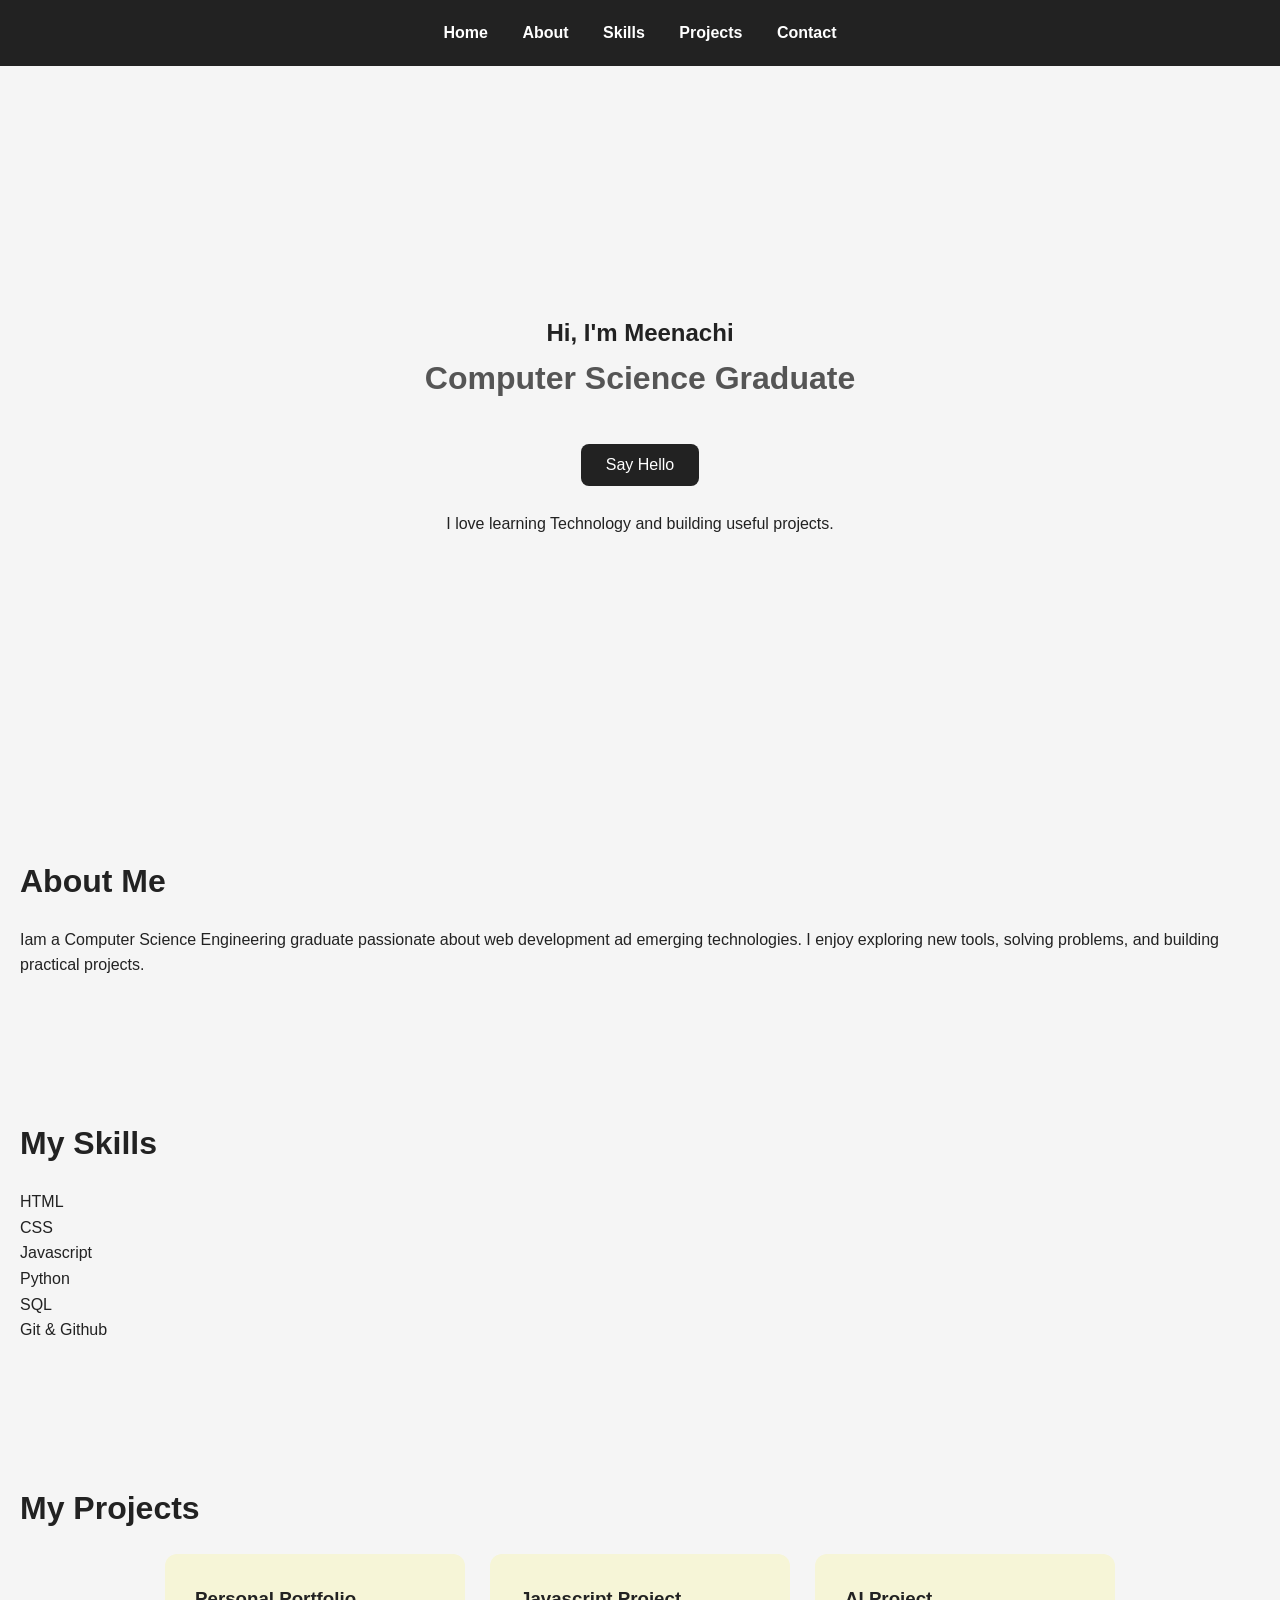
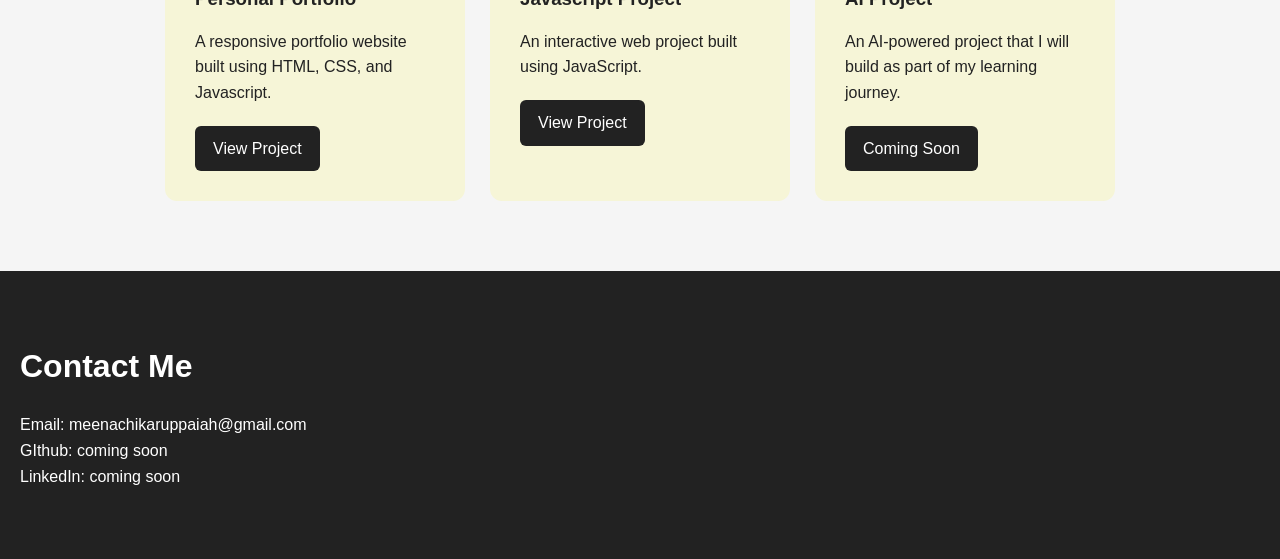
==== index.html @ 2efc7dc8 "My first portfolio project" ====
<!DOCTYPE html>
<html>
<head>
<title>My Portfolio</title>
<link rel="stylesheet" href="style.css">
</head>
<body>
<nav>
<a href="#home">Home</a>
<a href="#about">About</a>
<a href="#skills">Skills</a>
<a href="#projects">Projects</a>
<a href="#contact">Contact</a>
</nav>
<section id="home">
<h1>Hi, I'm Meenachi</h1>
<h2>Computer Science Graduate</h2>
<button onclick="sayHello()">Say Hello</button>
<br>
<p>
I love learning Technology and building useful projects.</p>
</section>
<section id="about">
<h2>About Me</h2>
<p>Iam a Computer Science Engineering graduate 
passionate about web development ad emerging technologies.

I enjoy exploring new tools, solving problems, 
and building practical projects.
</p>
</section>

<section id="skills">
<h2>My Skills</h2>
<p>HTML</p>
<p>CSS</p>
<p>Javascript</p>
<p>Python</p>
<p>SQL</p>
<p>Git & Github</p>
</section>

<section id="projects">
<h2>My Projects</h2>
<div class="projects-container">

<div class="project">
<h3>Personal Portfolio</h3>
<p>
A responsive portfolio website built using 
HTML, CSS, and Javascript.
</p>
<a href="#" class="project-btn">View Project</a>
</div>

<div class="project">
<h3>Javascript Project</h3>
<p>An interactive web project built using JavaScript.</p>
<a target="_blank" href="NumberGuessingGame/index.html" class="project-btn">View Project</a>
</div>

<div class="project">
<h3>AI Project</h3>
<p>An AI-powered project that I will build as part of my learning journey.</p>
<a href="#" class="project-btn">Coming Soon</a>
</div>
<!--
<div class="project">
<h3>Project 2</h3>
<p>Coming Soon.....</p>
</div>

<div class="project">
<h3>Project 3</h3>
<p>Coming Soon.....</p>
</div> -->

</div>
</section>

<section id="contact">
<h2>Contact Me</h2>
<p>Email: meenachikaruppaiah@gmail.com</p>
<p>GIthub: coming soon</p>
<p>LinkedIn: coming soon</p>

</section>









<script src="script.js"></script>
</body>
</html>
---- style.css ----
*{
	margin:0;
	padding:0;
	box-sizing: border-box;
}

html{
scroll-behavior: smooth;
}

body{
	font-family: Arial, sans-serif;
	background: #f5f5f5;
	color:#222;
	line-height: 1.6;
}

/*navigation*/

nav{
	background: #222;
	padding:20px;
	text-align: center;
	position:sticky;
	top:0;
}
	
nav a{
color:white;
text-decoration: none;
margin: 0 15px;
font-weight: bold;
}

nav a:hover{
text-decoration:underline;
}

/*section*/
section{
padding: 70px 20px;
}
	
section h2{
font-size:32px;
margin-bottom: 20px;
}	
	
/* Home */
#home{
	min-height: 80vh;
	display:flex;
	flex-direction: column;
	justify-content: center;
	align-items: center;
}0ol,/

#home h1{
	font-size: 48px;
	margin-bottom: 10px;
}

#home h2{
	color: #555;
}
	
/* projects */
.projects-container{
	display:flex;
	justify-content:center;
	gap:25px;
	flex-wrap:wrap;
}
.project{
	background: #f6f5d7;
	padding: 30px;
	width: 300px;
	border-radius: 12px;
	transition: transform 0.3s;
}

.project:hover{
	tranform: translate(-10px);
}

.project h3{
	margin-bottom:15px;
}

.project-btn{
	display: inline-block;
	margin-top: 20px;
	padding: 10px 18px;
	background: #222;
	color:white;
	text-decoration: none;
	border-radius: 6px;
}

.project-btn:hover{
	opacity:0.8;
}


/* contact */

#contact{
	background:#222;
	color:white;
}

/*buttom */
button{
	background:#222;
	color:white;
	border: none;
	padding: 12px 25px;
	font-size: 16px;
	border-radius: 8px;
	cursor: pointer;
	margin-top: 20px;
}
button:hover{
	tranform: scale(1.05);
}

/*Mobile Design */
@media (max-width: 600px){
	
	nav a{
		display: inline-border;
		margin: 5px 8px;
		font-size: 14px;
	}
	
	#home h1{
		font-size: 34px;
	}
	
	#home h2{
		font-size: 22px;
	}
	
	section{
		padding: 50px 15px;
	}
	
	.project{
		margin: 15px 0;
		padding: 20px;
	}
	
	
}

















































/*
body{
font-family: Arial, sans-serif;
background: #f5f5f5;
color:#222;
text-align: center;
padding: 50px;
}

h1{font-size: 45px;}
h2{color:#555;}

p{
font-size: 18px;
max-width: 600px;
margin: 20px auto;
line-height: 1.6;
}

nav{margin-bottom: 60px;}

nav a {
	text-decoration: none;
	color:#222;
	margin: 0 15px;
	font-weight: bold;
}

nav a:hover{text-decoration: underline;}

section{	padding: 40px 0;}

section h2{
	font-size: 30px;
	margin-bottom: 20px;
}

.project{
	background: white;
	padding: 25px;
	margin: 20px auto;
	max-width:600px;
	border-radius: 10px;
}

.project h3{margin-bottom: 10px;}

*/
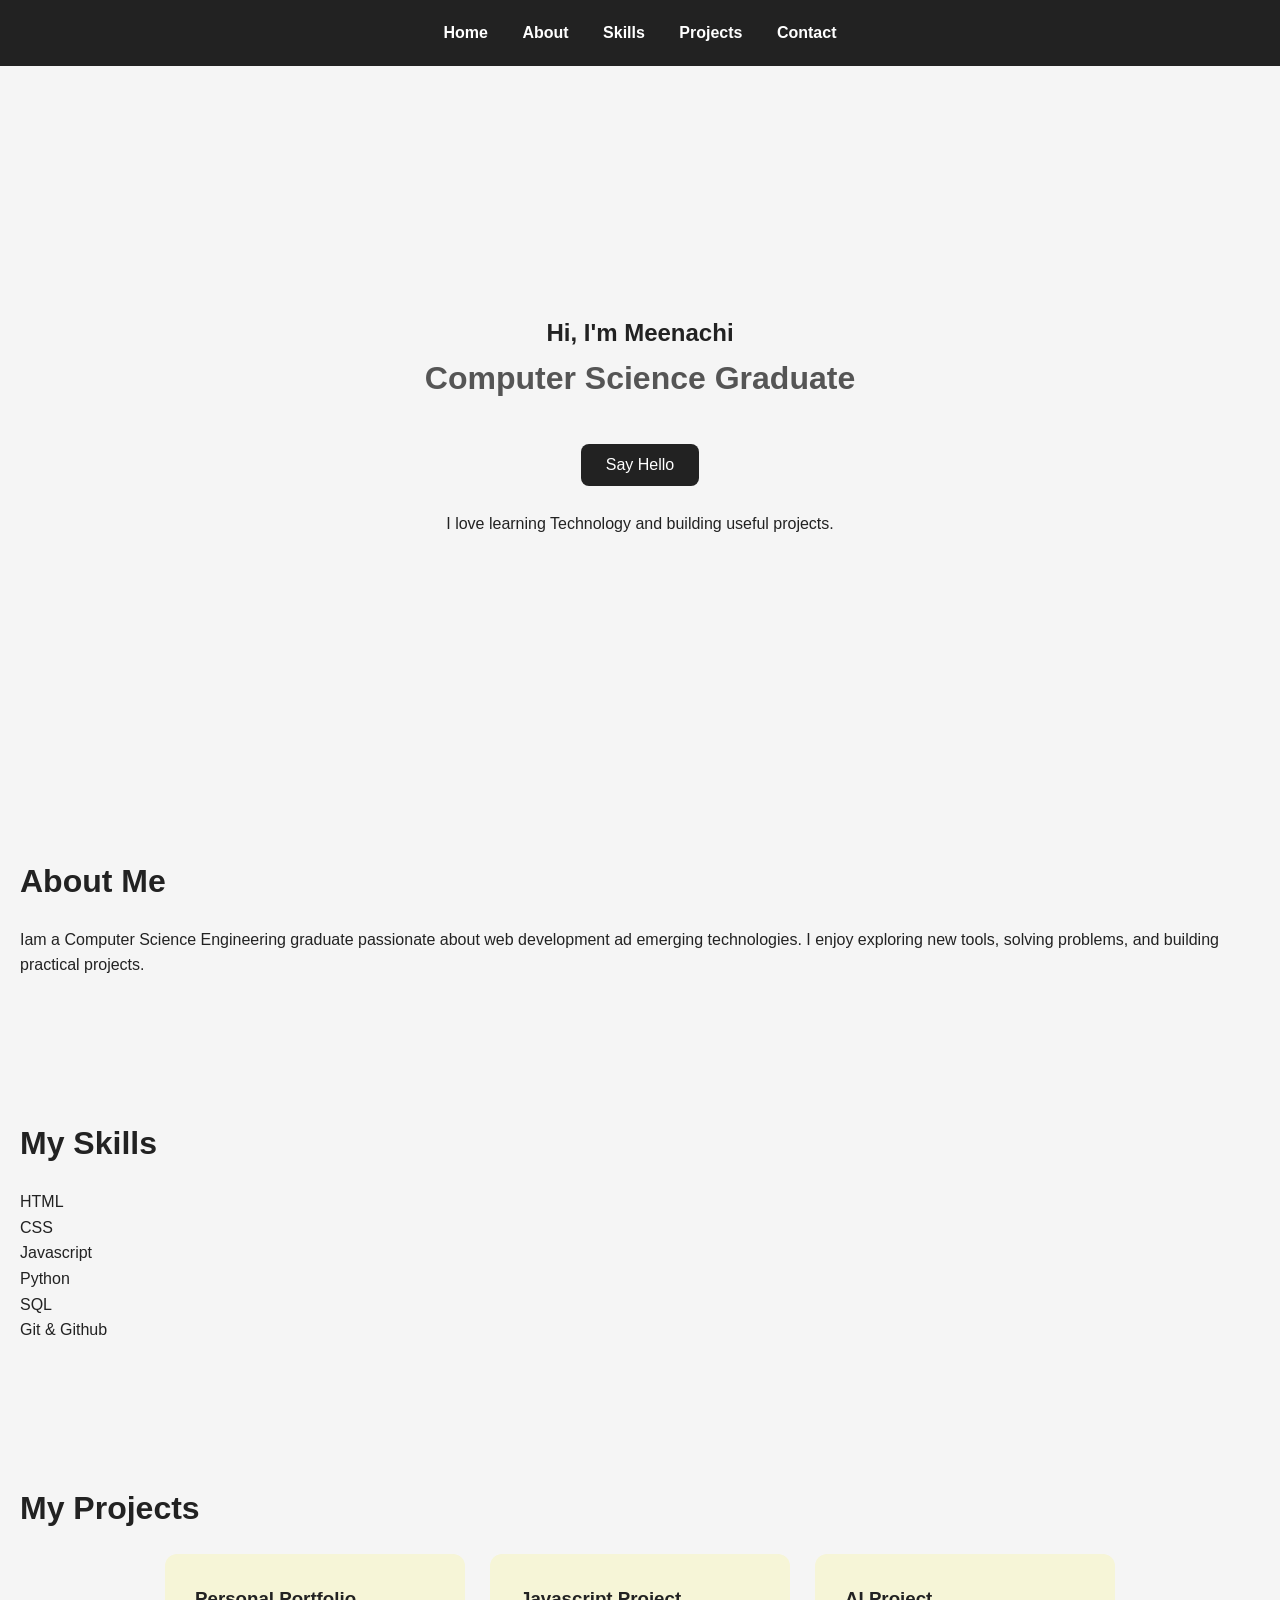
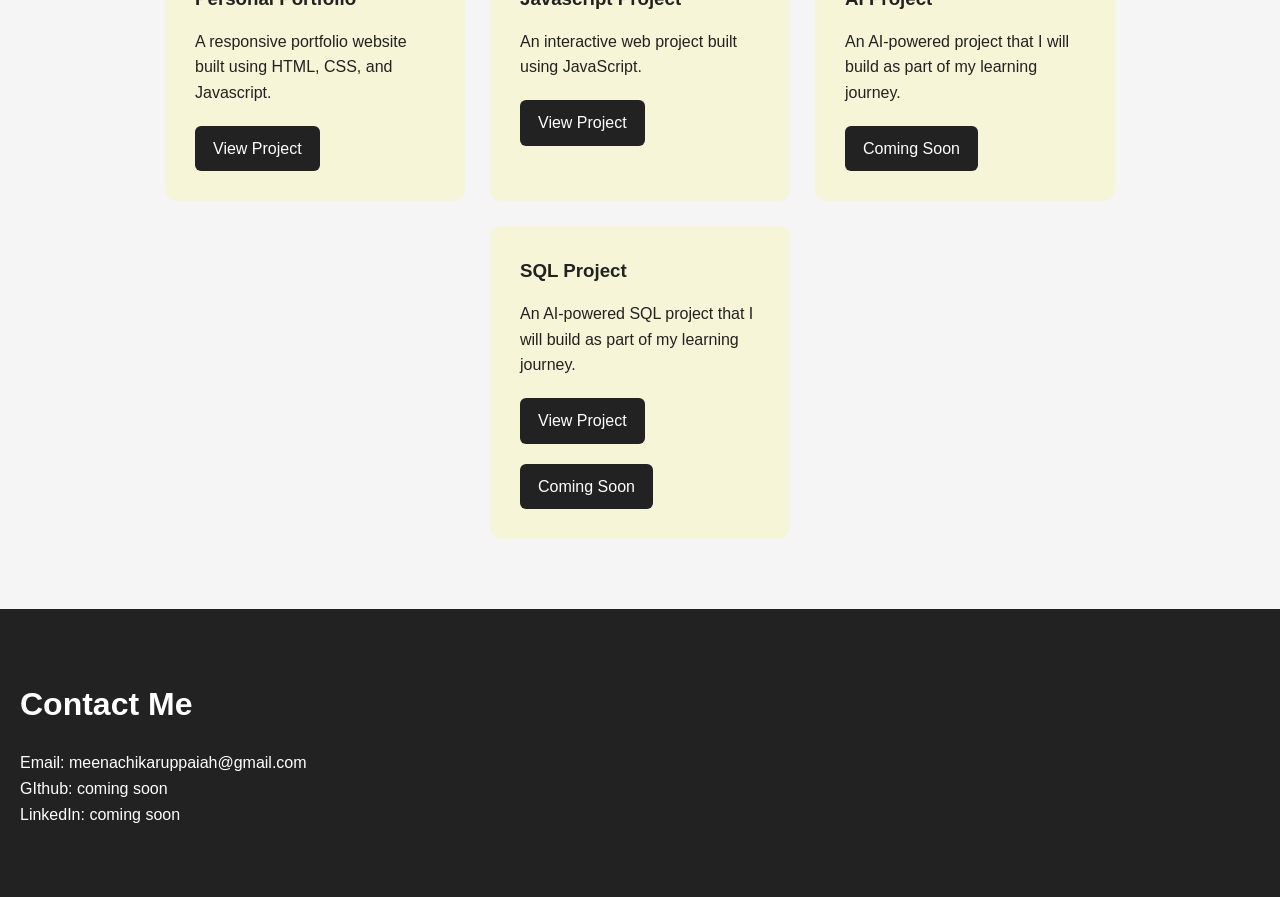
==== commit f1904bce: "update changes to main added sql fun" ====
--- a/index.html
+++ b/index.html
@@ -64,12 +64,19 @@
 <p>An AI-powered project that I will build as part of my learning journey.</p>
 <a href="#" class="project-btn">Coming Soon</a>
 </div>
+
+<div class="project">
+<h3>SQL Project</h3>
+<p>An AI-powered SQL project that I will build as part of my learning journey.</p>
+<a target="_blank" href="sql_fun/sql_funny.html" class="project-btn">View Project</a>
+<a href="#" class="project-btn">Coming Soon</a>
+</div>
 <!--
 <div class="project">
 <h3>Project 2</h3>
-<p>Coming Soon.....</p>
+<p>SQL FUN</p>
 </div>
-
+<!--
 <div class="project">
 <h3>Project 3</h3>
 <p>Coming Soon.....</p>
@@ -96,26 +103,4 @@
 
 <script src="script.js"></script>
 </body>
-</html>
-
-
-
-
-
-
-
-
-
-
-
-
-
-
-
-
-
-
-
-
-
-
+</html>
